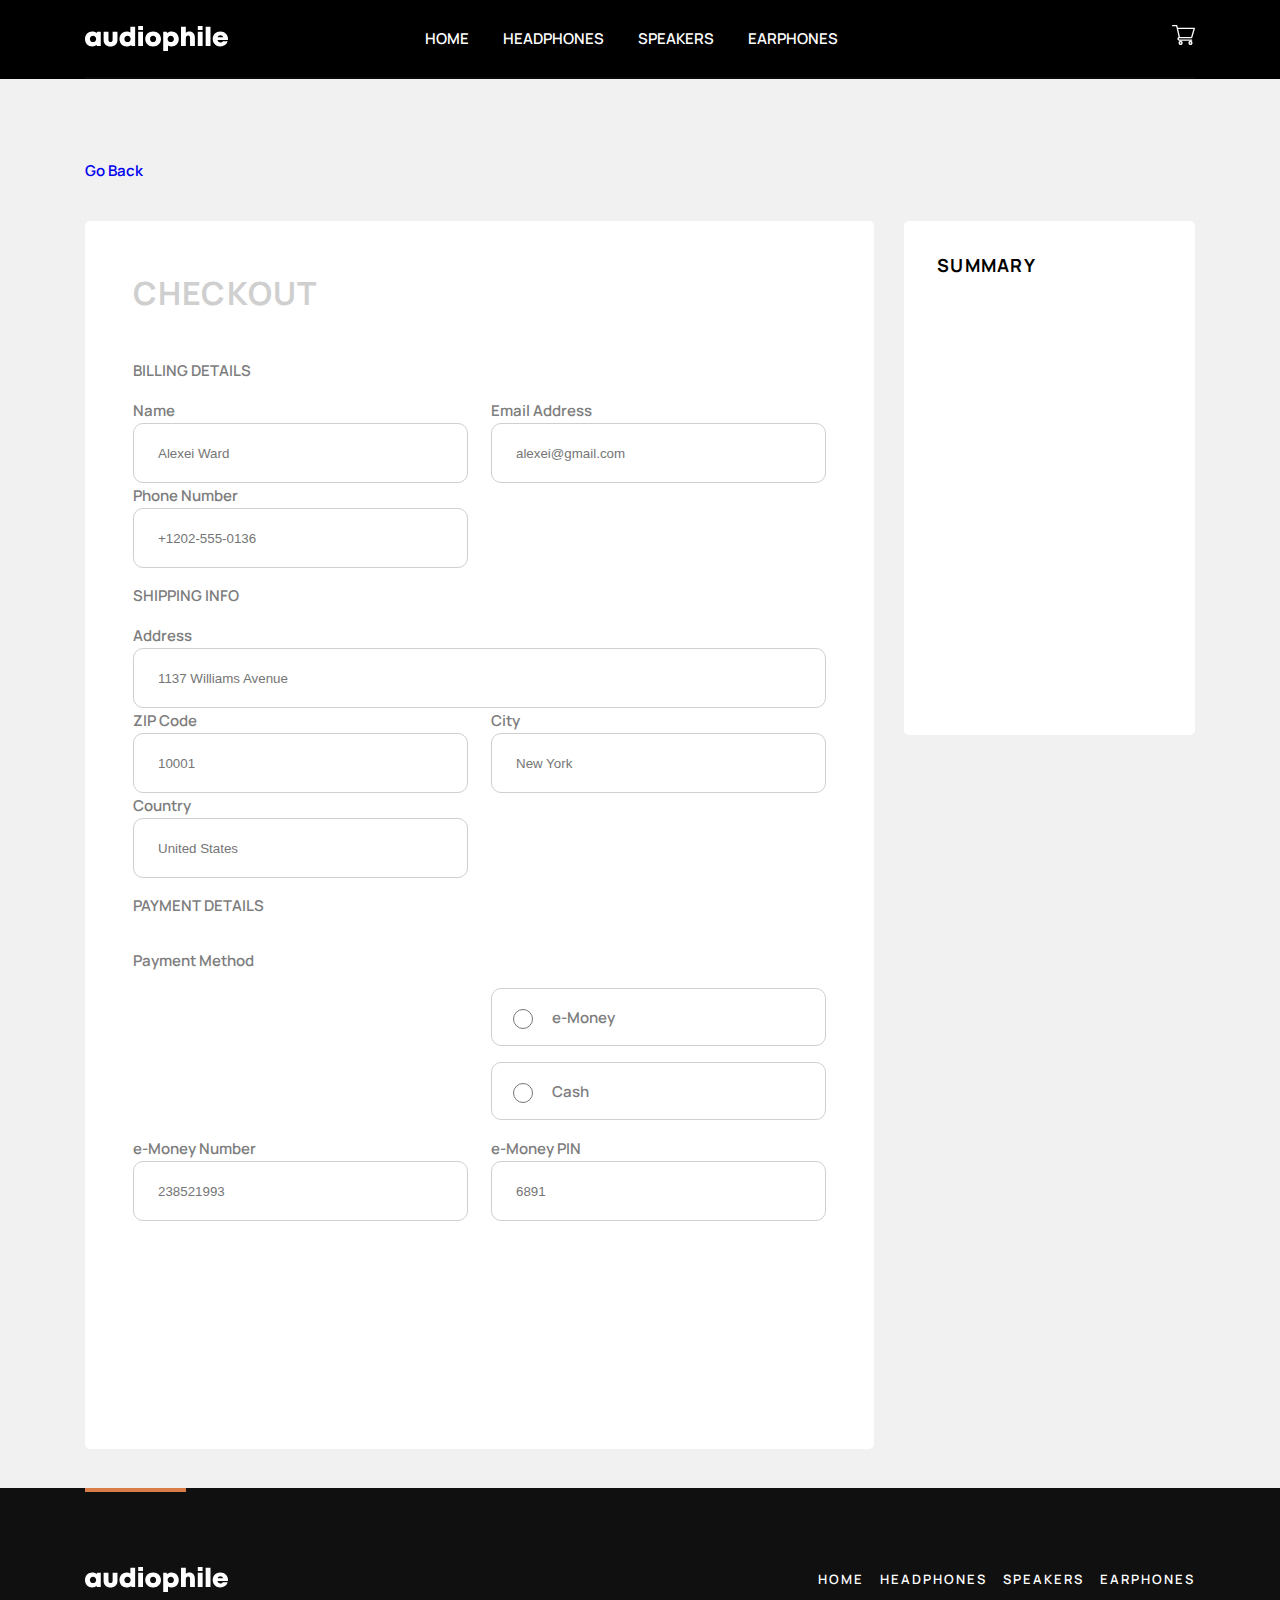
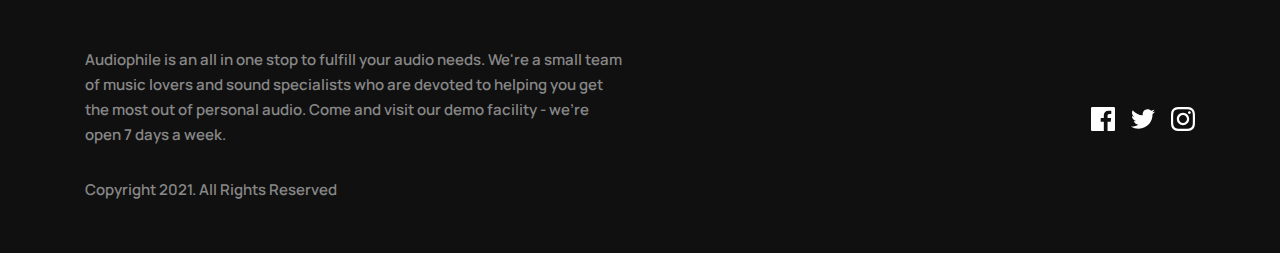
==== checkout.html @ ead55f41 "am facut pagina checkout im prop. de 80%" ====
<!DOCTYPE html>
<html lang="en">
  <head>
    <meta charset="UTF-8" />
    <meta name="viewport" content="width=device-width, initial-scale=1.0" />
    <link rel="stylesheet" href="/styles/checkout.css" />
    <script src="/js/menu.js"></script>
    <title>Document</title>
  </head>
  <body>
    <section class="header">
      <header class="mobile-header">
        <a href="javascript:void(0);" class="icon" onclick="myFunction()">
          <i class="fa-solid fa-bars bars nav"></i>
        </a>
        <svg
          width="143"
          height="25"
          viewBox="0 0 143 25"
          fill="none"
          xmlns="http://www.w3.org/2000/svg"
        >
          <g class="nav" id="audiophile 2">
            <path
              id="audiophile"
              fill-rule="evenodd"
              clip-rule="evenodd"
              d="M57.9755 4.10884V0H53.2131V4.10884H57.9755ZM41.8721 20.3997C43.5076 20.3997 44.9648 19.8429 46.1074 18.8803L46.5635 19.9241H50.1425V0.792094L45.3611 0.792093V6.38308C44.3548 5.75732 43.1686 5.40721 41.8721 5.40721C37.5634 5.40721 34.4943 8.52769 34.4943 12.896C34.4943 17.2644 37.5634 20.3997 41.8721 20.3997ZM7.36265 20.3849C8.99354 20.3849 10.4497 19.8476 11.5995 18.9152L12.0137 19.9093H15.7527V5.85311L12.1479 5.85285L11.6531 6.93986C10.4936 5.98222 9.01642 5.42934 7.36265 5.42934C3.06909 5.42934 0 8.52769 0 12.8809C0 17.2493 3.06909 20.3849 7.36265 20.3849ZM8.00933 16.098C6.19773 16.098 4.86614 14.7278 4.86614 12.8921C4.86614 11.0677 6.18681 9.69748 8.00933 9.69748C9.82094 9.69748 11.1525 11.0677 11.1525 12.8921C11.1525 14.7278 9.82094 16.098 8.00933 16.098ZM32.4542 13.8899C32.4542 17.823 29.6916 20.3849 25.544 20.3849C21.396 20.3849 18.6184 17.823 18.6184 13.8899V5.86794H23.4549V13.6793C23.4549 15.163 24.2516 16.0355 25.544 16.0355C26.836 16.0355 27.6177 15.1482 27.6177 13.6793V5.86794H32.4542V13.8899ZM39.3758 12.8963C39.3758 14.7317 40.7074 16.1128 42.519 16.1128C44.3306 16.1128 45.6622 14.7317 45.6622 12.8963C45.6622 11.0607 44.3306 9.67952 42.519 9.67952C40.7074 9.67952 39.3758 11.0607 39.3758 12.8963ZM58.0127 5.86768V19.9239H53.1762V5.86768H58.0127ZM68.1095 20.3849C72.6727 20.3849 75.9821 17.2384 75.9821 12.896C75.9821 8.53888 72.6727 5.40747 68.1095 5.40747C63.5315 5.40747 60.237 8.53888 60.237 12.896C60.237 17.2384 63.5315 20.3849 68.1095 20.3849ZM65.0812 12.8963C65.0812 14.7546 66.346 16.0355 68.1095 16.0358C69.873 16.0358 71.1378 14.7548 71.1378 12.8966C71.1378 11.0492 69.873 9.75709 68.1095 9.75709C66.346 9.75709 65.0812 11.038 65.0812 12.8963ZM82.9978 25V19.4663C83.9888 20.0655 85.1511 20.3997 86.4208 20.3997C90.7144 20.3997 93.7835 17.2753 93.7835 12.896C93.7835 8.51676 90.7144 5.40721 86.4208 5.40721C84.7523 5.40721 83.2662 5.98508 82.1114 6.98463L81.5056 5.86794H78.2165V25H82.9978ZM82.6307 12.8958C82.6307 14.7424 83.9623 16.1126 85.7739 16.1126C87.5743 16.1126 88.9171 14.7424 88.9171 12.8958C88.9171 11.0492 87.5855 9.679 85.7739 9.679C83.9623 9.679 82.6307 11.0492 82.6307 12.8958ZM100.839 19.9241V12.4181C100.839 10.6143 101.751 9.57462 103.215 9.57462C104.477 9.57462 105.046 10.4011 105.046 12.0222V19.9241H109.882V11.4597C109.882 7.81629 107.811 5.45225 104.587 5.45225C103.188 5.45225 101.873 5.95931 100.839 6.79279V0.792093H96.0023V19.9241H100.839ZM117.574 0V4.10884H112.811V0H117.574ZM117.611 5.86768H112.774V19.9239H117.611V5.86768ZM125.489 0.792093V19.9241H120.653V0.792093H125.489ZM135.34 20.3851C138.863 20.3851 141.704 18.3808 142.692 15.1729H137.879C137.414 15.9957 136.47 16.4911 135.34 16.4911C133.813 16.4911 132.79 15.6573 132.474 14.045H142.9C142.963 13.6103 143 13.1868 143 12.7633C143 8.63988 139.866 5.40747 135.34 5.40747C130.933 5.40747 127.714 8.57611 127.714 12.8854C127.714 17.1795 130.959 20.3851 135.34 20.3851ZM132.559 11.3639H138.236C137.811 9.95908 136.8 9.20109 135.34 9.20109C133.931 9.20109 132.951 9.96767 132.559 11.3639Z"
              fill="white"
            />
          </g>
        </svg>
        <section class="nav-links">
          <a href="index.html">HOME</a>
          <a href="headphones.html">HEADPHONES</a>
          <a href="speakers.html">SPEAKERS</a>
          <a href="earphones.html">EARPHONES</a>
        </section>
        <a href="#" class="nav-cart">
          <svg
            width="23"
            height="20"
            viewBox="0 0 23 20"
            fill="none"
            xmlns="http://www.w3.org/2000/svg"
          >
            <g class="nav" id="Combined Shape 2">
              <path
                id="Combined Shape"
                fill-rule="evenodd"
                clip-rule="evenodd"
                d="M7.41142 13.1946H7.41037C7.03959 13.1955 6.73829 13.491 6.73829 13.8542C6.73829 14.2179 7.04064 14.5139 7.41212 14.5139H19.6309C20.0031 14.5139 20.3047 14.8092 20.3047 15.1736C20.3047 15.538 20.0031 15.8333 19.6309 15.8333H18.4821H8.625H7.41212C6.2975 15.8333 5.39063 14.9455 5.39063 13.8542C5.39063 13.0421 5.89302 12.343 6.60914 12.0382L4.17634 1.31944H0.673829C0.301644 1.31944 0 1.02412 0 0.659722C0 0.295329 0.301644 0 0.673829 0H4.7168C5.03266 0 5.30605 0.214753 5.37467 0.516611L5.85635 2.63889H22.3262C22.5377 2.63889 22.7368 2.73613 22.8642 2.9014C22.9914 3.06668 23.0322 3.28074 22.9741 3.47986L20.2788 12.716C20.1961 12.9991 19.9317 13.1944 19.6309 13.1944H7.41405L7.41142 13.1946ZM8.625 15.8333C9.75732 15.8333 10.6786 16.7679 10.6786 17.9167C10.6786 19.0654 9.75732 20 8.625 20C7.49268 20 6.57143 19.0654 6.57143 17.9167C6.57143 16.7679 7.49268 15.8333 8.625 15.8333ZM18.4821 15.8333C19.6145 15.8333 20.5357 16.7679 20.5357 17.9167C20.5357 19.0654 19.6145 20 18.4821 20C17.3498 20 16.4286 19.0654 16.4286 17.9167C16.4286 16.7679 17.3498 15.8333 18.4821 15.8333ZM19.1225 11.875L21.4329 3.95833H6.15571L7.95259 11.875H19.1225ZM9.30952 17.9167C9.30952 17.5338 9.00238 17.2222 8.625 17.2222C8.24762 17.2222 7.94048 17.5338 7.94048 17.9167C7.94048 18.2995 8.24762 18.6111 8.625 18.6111C9.00238 18.6111 9.30952 18.2995 9.30952 17.9167ZM18.4821 17.2222C18.8595 17.2222 19.1667 17.5338 19.1667 17.9167C19.1667 18.2995 18.8595 18.6111 18.4821 18.6111C18.1048 18.6111 17.7976 18.2995 17.7976 17.9167C17.7976 17.5338 18.1048 17.2222 18.4821 17.2222Z"
                fill="white"
              />
            </g>
          </svg>
        </a>
      </header>
    </section>
    <section class="main-nav-section" id="menu">
      <section class="presentation-images grey-bg">
        <img
          class="headphone"
          src="/images/mobile/headphones.png"
          alt="headphones"
        />
        <p>HEADPHONES</p>
        <section class="go-shop">
          <button type="button" class="shop">
            SHOP <i class="fa-solid fa-greater-than greather-than"></i>
          </button>
        </section>
      </section>
      <section class="presentation-images grey-bg">
        <img
          class="speakers"
          src="/images/mobile/speakers.png"
          alt="headphones"
        />
        <p>SPEAKERS</p>
        <section class="go-shop">
          <button type="button" class="shop">
            SHOP <i class="fa-solid fa-greater-than greather-than"></i>
          </button>
        </section>
      </section>
      <section class="presentation-images grey-bg">
        <img
          class="earphones"
          src="/images/mobile/earphones.png"
          alt="headphones"
        />
        <p>EARPHONES</p>
        <section class="go-shop">
          <button type="button" class="shop">
            SHOP <i class="fa-solid fa-greater-than greather-than"></i>
          </button>
        </section>
      </section>
    </section>
    <section class="go-back">
      <a href="headphones.html"> Go Back</a>
    </section>
    <form action="#" class="main-form-container">
      <section class="checkout-container">
        <section class="checkout">
          <h3 class="h3">CHECKOUT</h3>
          <p>BILLING DETAILS</p>
          <section class="form">
            <section class="input-and-label">
              <label for="name">Name</label>
              <input
                type="text"
                name="name"
                id="name"
                placeholder="Alexei Ward"
              />
            </section>
            <section class="input-and-label">
              <label for="email">Email Address</label>
              <input
                type="email"
                name="email"
                id="email"
                placeholder="alexei@gmail.com"
              />
            </section>
            <section class="input-and-label">
              <label for="phone"> Phone Number</label>
              <input
                type="tel"
                name="phone"
                id="phone"
                placeholder="+1202-555-0136"
              />
            </section>
          </section>
          <p>SHIPPING INFO</p>
          <section class="form">
            <section class="input-and-label adress">
              <label for="address">Address</label>
              <input
                class="address-input"
                type="text"
                name="address"
                id="address"
                placeholder="1137 Williams Avenue"
              />
            </section>
            <section class="input-and-label">
              <label for="zipcode">ZIP Code</label>
              <input
                type="number"
                name="zipcode"
                id="zipcode"
                placeholder="10001"
              />
            </section>
            <section class="input-and-label">
              <label for="city">City</label>
              <input type="text" name="city" id="city" placeholder="New York" />
            </section>
            <section class="input-and-label">
              <label for="country">Country</label>
              <input
                type="text"
                name="country"
                id="country"
                placeholder="United States"
              />
            </section>
          </section>
          <p>PAYMENT DETAILS</p>
          <p>Payment Method</p>
          <section class="form payment-form">
            <section class="payment-form-inputs">
              <section class="radio-payment">
                <input
                  class="payment-input"
                  type="radio"
                  name="payment"
                  id="emoney"
                  placeholder="e-Money"
                />
                <label for="emoney">e-Money</label>
              </section>
              <section class="radio-payment">
                <input
                  class="payment-input"
                  type="radio"
                  name="payment"
                  id="cash"
                />
                <label for="cash"> Cash</label>
              </section>
            </section>
          </section>
          <section class="emoney-card-details form">
            <section class="input-and-label">
              <label for="emoney-number">e-Money Number</label>
              <input
                type="number"
                name="emoney-number"
                id="emoney-number"
                placeholder="238521993"
              />
            </section>
            <section class="input-and-label">
              <label for="emoney-pin">e-Money PIN</label>
              <input
                type="number"
                name="emoney-pin"
                id="emoney-pin"
                placeholder="6891"
              />
            </section>
          </section>
        </section>
        <section class="summary">
          <h5 class="h6">SUMMARY</h5>
        </section>
      </section>
    </form>
    <section class="footer">
      <section class="orange-footer-line"></section>
      <section class="links-with-text">
        <svg
          width="143"
          height="25"
          viewBox="0 0 143 25"
          fill="none"
          xmlns="http://www.w3.org/2000/svg"
        >
          <g id="audiophile 2">
            <path
              id="audiophile"
              fill-rule="evenodd"
              clip-rule="evenodd"
              d="M57.9755 4.10884V0H53.2131V4.10884H57.9755ZM41.8721 20.3997C43.5076 20.3997 44.9648 19.8429 46.1074 18.8803L46.5635 19.9241H50.1425V0.792094L45.3611 0.792093V6.38308C44.3548 5.75732 43.1686 5.40721 41.8721 5.40721C37.5634 5.40721 34.4943 8.52769 34.4943 12.896C34.4943 17.2644 37.5634 20.3997 41.8721 20.3997ZM7.36265 20.3849C8.99354 20.3849 10.4497 19.8476 11.5995 18.9152L12.0137 19.9093H15.7527V5.85311L12.1479 5.85285L11.6531 6.93986C10.4936 5.98222 9.01642 5.42934 7.36265 5.42934C3.06909 5.42934 0 8.52769 0 12.8809C0 17.2493 3.06909 20.3849 7.36265 20.3849ZM8.00933 16.098C6.19773 16.098 4.86614 14.7278 4.86614 12.8921C4.86614 11.0677 6.18681 9.69748 8.00933 9.69748C9.82094 9.69748 11.1525 11.0677 11.1525 12.8921C11.1525 14.7278 9.82094 16.098 8.00933 16.098ZM32.4542 13.8899C32.4542 17.823 29.6916 20.3849 25.544 20.3849C21.396 20.3849 18.6184 17.823 18.6184 13.8899V5.86794H23.4549V13.6793C23.4549 15.163 24.2516 16.0355 25.544 16.0355C26.836 16.0355 27.6177 15.1482 27.6177 13.6793V5.86794H32.4542V13.8899ZM39.3758 12.8963C39.3758 14.7317 40.7074 16.1128 42.519 16.1128C44.3306 16.1128 45.6622 14.7317 45.6622 12.8963C45.6622 11.0607 44.3306 9.67952 42.519 9.67952C40.7074 9.67952 39.3758 11.0607 39.3758 12.8963ZM58.0127 5.86768V19.9239H53.1762V5.86768H58.0127ZM68.1095 20.3849C72.6727 20.3849 75.9821 17.2384 75.9821 12.896C75.9821 8.53888 72.6727 5.40747 68.1095 5.40747C63.5315 5.40747 60.237 8.53888 60.237 12.896C60.237 17.2384 63.5315 20.3849 68.1095 20.3849ZM65.0812 12.8963C65.0812 14.7546 66.346 16.0355 68.1095 16.0358C69.873 16.0358 71.1378 14.7548 71.1378 12.8966C71.1378 11.0492 69.873 9.75709 68.1095 9.75709C66.346 9.75709 65.0812 11.038 65.0812 12.8963ZM82.9978 25V19.4663C83.9888 20.0655 85.1511 20.3997 86.4208 20.3997C90.7144 20.3997 93.7835 17.2753 93.7835 12.896C93.7835 8.51676 90.7144 5.40721 86.4208 5.40721C84.7523 5.40721 83.2662 5.98508 82.1114 6.98463L81.5056 5.86794H78.2165V25H82.9978ZM82.6307 12.8958C82.6307 14.7424 83.9623 16.1126 85.7739 16.1126C87.5743 16.1126 88.9171 14.7424 88.9171 12.8958C88.9171 11.0492 87.5855 9.679 85.7739 9.679C83.9623 9.679 82.6307 11.0492 82.6307 12.8958ZM100.839 19.9241V12.4181C100.839 10.6143 101.751 9.57462 103.215 9.57462C104.477 9.57462 105.046 10.4011 105.046 12.0222V19.9241H109.882V11.4597C109.882 7.81629 107.811 5.45225 104.587 5.45225C103.188 5.45225 101.873 5.95931 100.839 6.79279V0.792093H96.0023V19.9241H100.839ZM117.574 0V4.10884H112.811V0H117.574ZM117.611 5.86768H112.774V19.9239H117.611V5.86768ZM125.489 0.792093V19.9241H120.653V0.792093H125.489ZM135.34 20.3851C138.863 20.3851 141.704 18.3808 142.692 15.1729H137.879C137.414 15.9957 136.47 16.4911 135.34 16.4911C133.813 16.4911 132.79 15.6573 132.474 14.045H142.9C142.963 13.6103 143 13.1868 143 12.7633C143 8.63988 139.866 5.40747 135.34 5.40747C130.933 5.40747 127.714 8.57611 127.714 12.8854C127.714 17.1795 130.959 20.3851 135.34 20.3851ZM132.559 11.3639H138.236C137.811 9.95908 136.8 9.20109 135.34 9.20109C133.931 9.20109 132.951 9.96767 132.559 11.3639Z"
              fill="white"
            />
          </g>
        </svg>
        <section class="footer-links">
          <a href="index.html">HOME</a>
          <a href="headphones.html">HEADPHONES</a>
          <a href="speakers.html">SPEAKERS</a>
          <a href="earphones.html">EARPHONES</a>
        </section>
      </section>
      <section class="footer-description-and-social">
        <section class="footer-text">
          <p>
            Audiophile is an all in one stop to fulfill your audio needs. We're
            a small team of music lovers and sound specialists who are devoted
            to helping you get the most out of personal audio. Come and visit
            our demo facility - we’re open 7 days a week.
          </p>
          <p>Copyright 2021. All Rights Reserved</p>
        </section>
        <section class="social-media-links">
          <a href="#">
            <svg
              width="24"
              height="24"
              viewBox="0 0 24 24"
              fill="none"
              xmlns="http://www.w3.org/2000/svg"
            >
              <path
                class="hover-color"
                id="Path"
                d="M22.675 0H1.325C0.593 0 0 0.593 0 1.325V22.676C0 23.407 0.593 24 1.325 24H12.82V14.706H9.692V11.084H12.82V8.413C12.82 5.313 14.713 3.625 17.479 3.625C18.804 3.625 19.942 3.724 20.274 3.768V7.008L18.356 7.009C16.852 7.009 16.561 7.724 16.561 8.772V11.085H20.148L19.681 14.707H16.561V24H22.677C23.407 24 24 23.407 24 22.675V1.325C24 0.593 23.407 0 22.675 0Z"
                fill="white"
              />
            </svg>
          </a>
          <a href="#"
            ><svg
              width="24"
              height="20"
              viewBox="0 0 24 20"
              fill="none"
              xmlns="http://www.w3.org/2000/svg"
            >
              <path
                class="hover-color"
                id="Path"
                d="M24 2.55705C23.117 2.94905 22.168 3.21305 21.172 3.33205C22.189 2.72305 22.97 1.75805 23.337 0.608047C22.386 1.17205 21.332 1.58205 20.21 1.80305C19.313 0.846047 18.032 0.248047 16.616 0.248047C13.437 0.248047 11.101 3.21405 11.819 6.29305C7.728 6.08805 4.1 4.12805 1.671 1.14905C0.381 3.36205 1.002 6.25705 3.194 7.72305C2.388 7.69705 1.628 7.47605 0.965 7.10705C0.911 9.38805 2.546 11.522 4.914 11.997C4.221 12.185 3.462 12.229 2.69 12.081C3.316 14.037 5.134 15.46 7.29 15.5C5.22 17.123 2.612 17.848 0 17.54C2.179 18.937 4.768 19.752 7.548 19.752C16.69 19.752 21.855 12.031 21.543 5.10605C22.505 4.41105 23.34 3.54405 24 2.55705Z"
                fill="white"
              />
            </svg>
          </a>
          <a href="#"
            ><svg
              width="24"
              height="24"
              viewBox="0 0 24 24"
              fill="none"
              xmlns="http://www.w3.org/2000/svg"
            >
              <path
                class="hover-color"
                id="Shape"
                fill-rule="evenodd"
                clip-rule="evenodd"
                d="M12 0C8.741 0 8.333 0.014 7.053 0.072C2.695 0.272 0.273 2.69 0.073 7.052C0.014 8.333 0 8.741 0 12C0 15.259 0.014 15.668 0.072 16.948C0.272 21.306 2.69 23.728 7.052 23.928C8.333 23.986 8.741 24 12 24C15.259 24 15.668 23.986 16.948 23.928C21.302 23.728 23.73 21.31 23.927 16.948C23.986 15.668 24 15.259 24 12C24 8.741 23.986 8.333 23.928 7.053C23.732 2.699 21.311 0.273 16.949 0.073C15.668 0.014 15.259 0 12 0ZM12 2.163C15.204 2.163 15.584 2.175 16.85 2.233C20.102 2.381 21.621 3.924 21.769 7.152C21.827 8.417 21.838 8.797 21.838 12.001C21.838 15.206 21.826 15.585 21.769 16.85C21.62 20.075 20.105 21.621 16.85 21.769C15.584 21.827 15.206 21.839 12 21.839C8.796 21.839 8.416 21.827 7.151 21.769C3.891 21.62 2.38 20.07 2.232 16.849C2.174 15.584 2.162 15.205 2.162 12C2.162 8.796 2.175 8.417 2.232 7.151C2.381 3.924 3.896 2.38 7.151 2.232C8.417 2.175 8.796 2.163 12 2.163ZM5.838 12C5.838 8.597 8.597 5.838 12 5.838C15.403 5.838 18.162 8.597 18.162 12C18.162 15.404 15.403 18.163 12 18.163C8.597 18.163 5.838 15.403 5.838 12ZM12 16C9.791 16 8 14.21 8 12C8 9.791 9.791 8 12 8C14.209 8 16 9.791 16 12C16 14.21 14.209 16 12 16ZM16.965 5.595C16.965 4.8 17.61 4.155 18.406 4.155C19.201 4.155 19.845 4.8 19.845 5.595C19.845 6.39 19.201 7.035 18.406 7.035C17.61 7.035 16.965 6.39 16.965 5.595Z"
                fill="white"
              />
            </svg>
          </a>
        </section>
      </section>
    </section>
  </body>
</html>
---- styles/checkout.css ----
@import url("https://fonts.googleapis.com/css2?family=Manrope:wght@300;400;500;600;700&family=Philosopher&family=Source+Code+Pro&display=swap");
@import url("https://fonts.googleapis.com/css2?family=Manrope:wght@300;400;500;600;700&family=Philosopher&family=Source+Code+Pro&display=swap");
body {
  margin: 0;
}

@media (width < 480px) {
  .footer {
    background-color: #101010;
    text-align: center;
    display: flex;
    flex-direction: column;
    height: 654px;
    gap: 48px;
    justify-content: space-evenly;
    align-items: center;
  }
  .footer .links-with-text {
    display: flex;
    flex-direction: column;
    align-items: center;
    justify-content: space-between;
    height: 592px;
  }
  .footer .social-media-links {
    display: flex;
    justify-content: center;
    gap: 16px;
  }
  .footer p {
    margin: 24px;
  }
  .footer-links {
    display: flex;
    flex-direction: column;
    gap: 16px;
  }
  .footer-links a {
    text-decoration: none;
    color: white;
  }
  .orange-footer-line {
    width: 101px;
    height: 4px;
    background-color: #d87d4a;
  }
}
@media (width > 1080px) {
  .footer {
    font-family: "Manrope", sans-serif;
    line-height: 25px;
    background-color: #101010;
    text-align: center;
    display: flex;
    flex-direction: column;
    height: 365px;
  }
  .footer .orange-footer-line {
    margin: 0px auto;
    width: 1110px;
    height: 4px;
    background: linear-gradient(to right, #d87d4a 0px, #d87d4a 101px, #101010 101px, #101010 1110px);
  }
  .footer .links-with-text {
    display: flex;
    align-items: flex-start;
    justify-content: space-between;
    width: 1110px;
    height: 25px;
    margin: 75px auto 0px;
    letter-spacing: 2px;
  }
  .footer-links {
    display: flex;
    gap: 16px;
  }
  .footer-links a {
    text-decoration: none;
    color: white;
  }
  .footer-links a:hover {
    color: #d87d4a;
  }
  .footer-description-and-social {
    display: flex;
    justify-content: space-between;
    width: 1110px;
    margin: auto;
  }
  .footer-description-and-social .footer-text {
    display: flex;
    flex-direction: column;
    justify-content: space-between;
    width: 540px;
    height: 181px;
    text-align: left;
    color: #878787;
  }
  .footer-description-and-social .social-media-links {
    display: flex;
    align-items: center;
    gap: 16px;
  }
  .footer-description-and-social .social-media-links a .hover-color:hover {
    fill: #d87d4a;
  }
}
@media (width < 480px) {
  .best-audio-gear {
    display: flex;
    flex-direction: column;
    margin: 120px 24px;
    text-align: center;
  }
  .best-audio-gear .best-audio-bg {
    background-image: url(/images/mobile/guy-with-headphones.png);
    height: 300px;
    background-size: cover;
    border-radius: 10px;
  }
  .orange-h1-text {
    color: #d87d4a;
  }
}
@media (width > 1080px) {
  .best-audio-gear {
    display: flex;
    flex-direction: row-reverse;
    align-items: center;
    margin: 120px auto;
    text-align: left;
    width: 1110px;
    gap: 30px;
  }
  .best-audio-gear .best-audio-bg {
    background-image: url(/images/desktop/huy-with-headphones-desktop.png);
    width: 50%;
    height: 588px;
    background-size: cover;
    border-radius: 10px;
  }
  .best-audio-gear .best-audio-description {
    width: 50%;
    margin-left: 0px;
  }
  .best-audio-gear .best-audio-description h1 {
    width: 445px;
    font-size: 40px;
    font-family: "Manrope", sans-serif;
  }
  .best-audio-gear .best-audio-description .orange-h1-text {
    color: #d87d4a;
  }
  .best-audio-gear .best-audio-description p {
    color: #7d7d7d;
    width: 445px;
    font-family: "Manrope", sans-serif;
  }
}
@media (width < 480px) {
  .product-nav-title {
    font-family: "Manrope", sans-serif;
    font-weight: 600;
    font-size: 15px;
    letter-spacing: 1.07px;
    color: #000000;
  }
  .main-nav-section {
    display: flex;
    flex-direction: column;
  }
  .main-nav-section .grey-bg {
    margin: 0px 24px 16px 24px;
    border-radius: 10px;
    background: linear-gradient(to bottom, white 0%, white 25%, #f1f1f1 25%, #f1f1f1 100%);
    height: 217px;
  }
  .main-nav-section .presentation-images {
    display: flex;
    flex-direction: column;
    align-items: center;
  }
  .main-nav-section .presentation-images .go-shop .shop {
    border: none;
    background-color: rgba(255, 255, 255, 0);
    color: #7d7d7d;
    font-family: "Manrope", sans-serif;
    font-weight: 600;
    font-size: 15px;
  }
  .main-nav-section .presentation-images .go-shop .shop:hover {
    color: #d87d4a;
  }
  .main-nav-section .presentation-images .go-shop .greather-than {
    color: #d87d4a;
  }
}
@media (width > 1080px) {
  .main-nav-section {
    display: flex;
    gap: 30px;
    margin: auto;
    justify-content: center;
    align-items: center;
    width: 1110px;
  }
  .main-nav-section .grey-bg {
    border-radius: 10px;
    background: linear-gradient(to bottom, white 0%, white 25%, #f1f1f1 25%, #f1f1f1 100%);
    width: 350px;
    height: 204px;
  }
  .main-nav-section .presentation-images {
    display: flex;
    flex-direction: column;
    align-items: center;
  }
  .product-nav-title {
    font-family: "Manrope", sans-serif;
    font-size: 18px;
    font-weight: 600;
  }
  .shop {
    cursor: pointer;
    vertical-align: middle;
    font-family: "Manrope", sans-serif;
    font-size: 13px;
    border: none;
    background-color: rgba(255, 255, 255, 0);
  }
  .shop:hover {
    color: #d87d4a;
  }
  .greather-than {
    vertical-align: middle;
    width: 30px;
    height: 30px;
    font-size: 25px;
    color: #d87d4a;
    font-family: "Manrope", sans-serif;
  }
}
.header {
  position: relative;
  width: 100%;
  background-color: #000000;
  display: flex;
  flex-direction: column;
}

.mobile-header {
  display: flex;
  justify-content: space-around;
  align-items: center;
  width: 100%;
  border-bottom: 2px solid rgba(255, 255, 255, 0.03);
  padding: 25px 0px;
}
.mobile-header .nav-links {
  display: none;
}
.mobile-header .fa-bars {
  color: white;
}
.mobile-header #menu {
  margin-top: 32px;
}

@media (width > 480px) {
  .go-back {
    width: 1110px;
    margin: 79px auto -104px;
  }
  .go-back a {
    width: 57px;
    height: 25px;
    text-decoration: none;
  }
  .mobile-header {
    width: 1110px;
    margin: auto;
    display: flex;
    justify-content: space-between;
  }
  .mobile-header .nav-links {
    display: flex;
    gap: 34px;
    width: 550px;
  }
  .mobile-header .nav-links a {
    text-decoration: none;
    color: white;
  }
  .mobile-header .nav-links a:hover {
    color: #d87d4a;
  }
}
#menu {
  display: none;
}

@media (width < 480px) {
  #menu {
    display: none;
    top: 115px;
    position: absolute;
    width: 100%;
    background: rgb(255, 255, 255);
    border-radius: 10px;
    z-index: 1;
  }
}
* body {
  font-family: "Manrope", sans-serif;
  font-weight: 600;
  font-size: 15px;
  line-height: 25px;
  color: #7d7d7d;
}

.h1 {
  font-size: 56px;
  line-height: 58px;
  letter-spacing: 2px;
  color: #ffffff;
  text-transform: uppercase;
}

.h2 {
  font-size: 40px;
  line-height: 44px;
  letter-spacing: 1.5px;
  color: #000000;
  text-transform: uppercase;
}

.h3 {
  font-size: 32px;
  line-height: 36px;
  letter-spacing: 1.15px;
  color: #000000;
  text-transform: uppercase;
}

.h4 {
  font-size: 28px;
  line-height: 38px;
  letter-spacing: 2px;
  color: #000000;
  text-transform: uppercase;
}

.h5 {
  font-size: 24px;
  line-height: 33px;
  letter-spacing: 1.7px;
  color: #000000;
  text-transform: uppercase;
}

.h6 {
  font-size: 18px;
  line-height: 24px;
  letter-spacing: 1.3px;
  color: #000000;
  text-transform: uppercase;
}

.footer-links {
  font-size: 13px;
  line-height: 25px;
  letter-spacing: 2px;
}

.h4-white {
  font-size: 28px;
  line-height: 38px;
  letter-spacing: 2px;
  color: #ffffff;
  text-transform: uppercase;
}

body {
  background-color: #f1f1f1;
  width: 100%;
}

@media (width > 1080px) {
  .icon {
    display: none;
  }
  .main-form-container {
    width: 1110px;
    height: 1126px;
    margin: 142px auto 141px;
  }
  .checkout-container {
    width: 1110px;
    height: 1126px;
    display: flex;
    gap: 30px;
  }
  .checkout-container .checkout {
    background-color: white;
    width: 730px;
    height: 1126px;
    display: flex;
    flex-direction: column;
    border-radius: 5px;
    padding: 54px 48px 48px;
  }
  .checkout-container .checkout .h3 {
    margin-top: 0px;
    color: #cfcfcf;
  }
  .checkout-container .summary {
    width: 350px;
    height: 450px;
    background-color: white;
    border-radius: 5px;
    padding: 32px 33px;
  }
  .checkout-container .summary .h6 {
    margin: 0;
  }
  .form {
    display: flex;
    flex-wrap: wrap;
    justify-content: space-between;
  }
  .input-and-label {
    display: flex;
    flex-direction: column;
  }
  .input-and-label input {
    width: 307px;
    height: 56px;
    border: 1px solid #cfcfcf;
    border-radius: 10px;
    padding-left: 24px;
  }
  .input-and-label .address-input {
    width: 665px;
  }
  .payment-form {
    display: flex;
    flex-direction: column;
    align-items: flex-end;
  }
  .payment-form .payment-form-inputs .radio-payment {
    display: flex;
    flex-direction: row;
    align-items: center;
    height: 56px;
    border: 1px solid #cfcfcf;
    margin-bottom: 16px;
    border-radius: 10px;
    padding-left: 16px;
  }
  .payment-form .payment-form-inputs .radio-payment .payment-input {
    width: 20px;
    height: 20px;
  }
  .payment-form .payment-form-inputs .radio-payment label {
    width: 273px;
    height: 100%;
    display: flex;
    align-items: center;
    padding-left: 16px;
  }
}/*# sourceMappingURL=checkout.css.map */
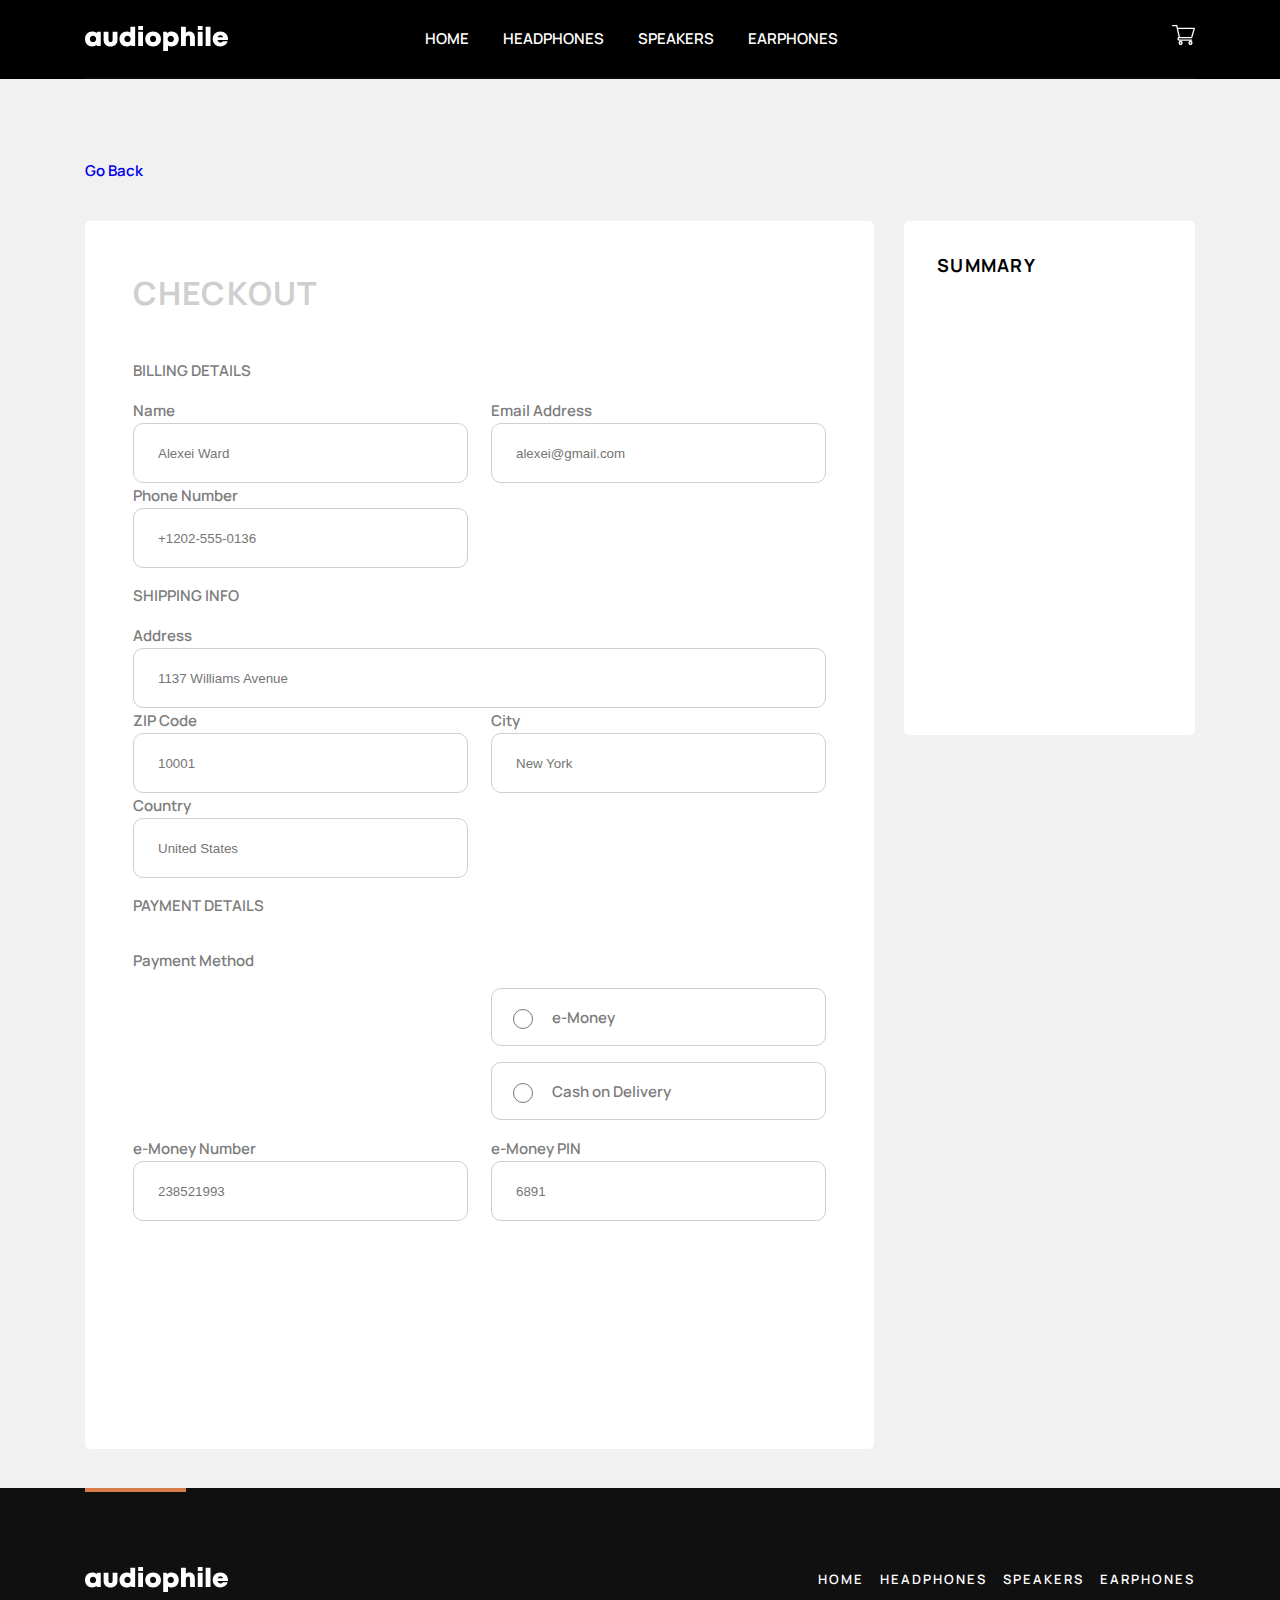
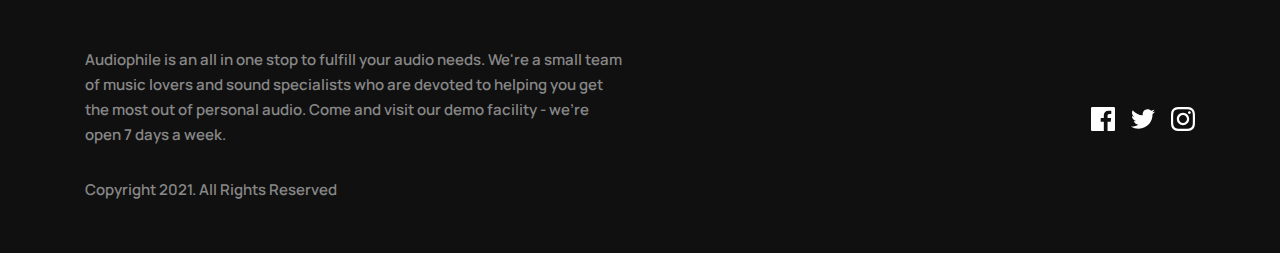
==== commit afdb174b: "am adaugat butonul de cart" ====
--- a/checkout.html
+++ b/checkout.html
@@ -4,10 +4,31 @@
     <meta charset="UTF-8" />
     <meta name="viewport" content="width=device-width, initial-scale=1.0" />
     <link rel="stylesheet" href="/styles/checkout.css" />
-    <script src="/js/menu.js"></script>
+
     <title>Document</title>
   </head>
   <body>
+    <section id="modal-background">
+      <section id="modal">
+        <section class="modal-containers">
+          <section class="cart-title">
+            <h6 class="h6 cart-items-number">
+              CART (<span id="cart-total-items">0</span>)
+            </h6>
+            <a href="#">Remove all</a>
+          </section>
+          <section class="cart-total">
+            <p class="total-text">TOTAL</p>
+            <p class="h6 cart-total-price">$ <span id="totalPrice">0</span></p>
+          </section>
+          <a href="checkout.html" class="link-see-product">
+            <button type="button" class="button-see-product checkout-button">
+              CHECKOUT
+            </button></a
+          >
+        </section>
+      </section>
+    </section>
     <section class="header">
       <header class="mobile-header">
         <a href="javascript:void(0);" class="icon" onclick="myFunction()">
@@ -36,7 +57,7 @@
           <a href="speakers.html">SPEAKERS</a>
           <a href="earphones.html">EARPHONES</a>
         </section>
-        <a href="#" class="nav-cart">
+        <a href="#" class="nav-cart" onclick="modal()">
           <svg
             width="23"
             height="20"
@@ -191,7 +212,7 @@
                   name="payment"
                   id="cash"
                 />
-                <label for="cash"> Cash</label>
+                <label for="cash"> Cash on Delivery</label>
               </section>
             </section>
           </section>
@@ -312,5 +333,7 @@
         </section>
       </section>
     </section>
+    <script src="/js/menu.js"></script>
+    <script src="/js/modal.js"></script>
   </body>
 </html>
--- a/styles/checkout.css
+++ b/styles/checkout.css
@@ -303,7 +303,7 @@
   #menu {
     display: none;
     top: 115px;
-    position: absolute;
+    position: fixed;
     width: 100%;
     background: rgb(255, 255, 255);
     border-radius: 10px;
@@ -380,6 +380,65 @@
   text-transform: uppercase;
 }
 
+#modal-background {
+  display: none;
+  background-color: rgba(0, 0, 0, 0.5);
+  position: fixed;
+  height: 100vh;
+  width: 100vw;
+  z-index: 3;
+  top: 0;
+}
+
+#modal {
+  position: absolute;
+  display: block;
+  width: 313px;
+  height: 191px;
+  background-color: white;
+  top: 111px;
+  right: 165px;
+  z-index: 5;
+  border-radius: 10px;
+  padding: 32px 32px;
+}
+#modal .modal-containers {
+  width: 100%;
+  height: 100%;
+  display: flex;
+  flex-direction: column;
+  justify-content: space-between;
+}
+
+.cart-title {
+  display: flex;
+  justify-content: space-between;
+  align-items: center;
+}
+.cart-title .cart-items-number {
+  margin: 0;
+}
+
+.cart-total {
+  display: flex;
+  justify-content: space-between;
+}
+.cart-total .total-text,
+.cart-total .cart-total-price {
+  margin: 0;
+}
+
+.checkout-button {
+  width: 313px;
+  height: 48px;
+  background-color: #d87d4a;
+  border: none;
+  color: white;
+}
+.checkout-button:hover {
+  background-color: #fbaf85;
+}
+
 body {
   background-color: #f1f1f1;
   width: 100%;
@@ -457,9 +516,14 @@
     border-radius: 10px;
     padding-left: 16px;
   }
+  .payment-form .payment-form-inputs .radio-payment:hover {
+    cursor: pointer;
+    outline: 1px solid #d87d4a;
+  }
   .payment-form .payment-form-inputs .radio-payment .payment-input {
     width: 20px;
     height: 20px;
+    accent-color: #d87d4a;
   }
   .payment-form .payment-form-inputs .radio-payment label {
     width: 273px;
@@ -468,4 +532,20 @@
     align-items: center;
     padding-left: 16px;
   }
+  input:focus {
+    outline: 1px solid #d87d4a;
+    cursor: pointer;
+  }
+  input:hover {
+    cursor: pointer;
+  }
+  .payment-input:hover {
+    cursor: pointer;
+  }
+  input[type=radio]:focus {
+    outline: none;
+  }
+  input[type=radio]:checked {
+    background-color: #d87d4a;
+  }
 }/*# sourceMappingURL=checkout.css.map */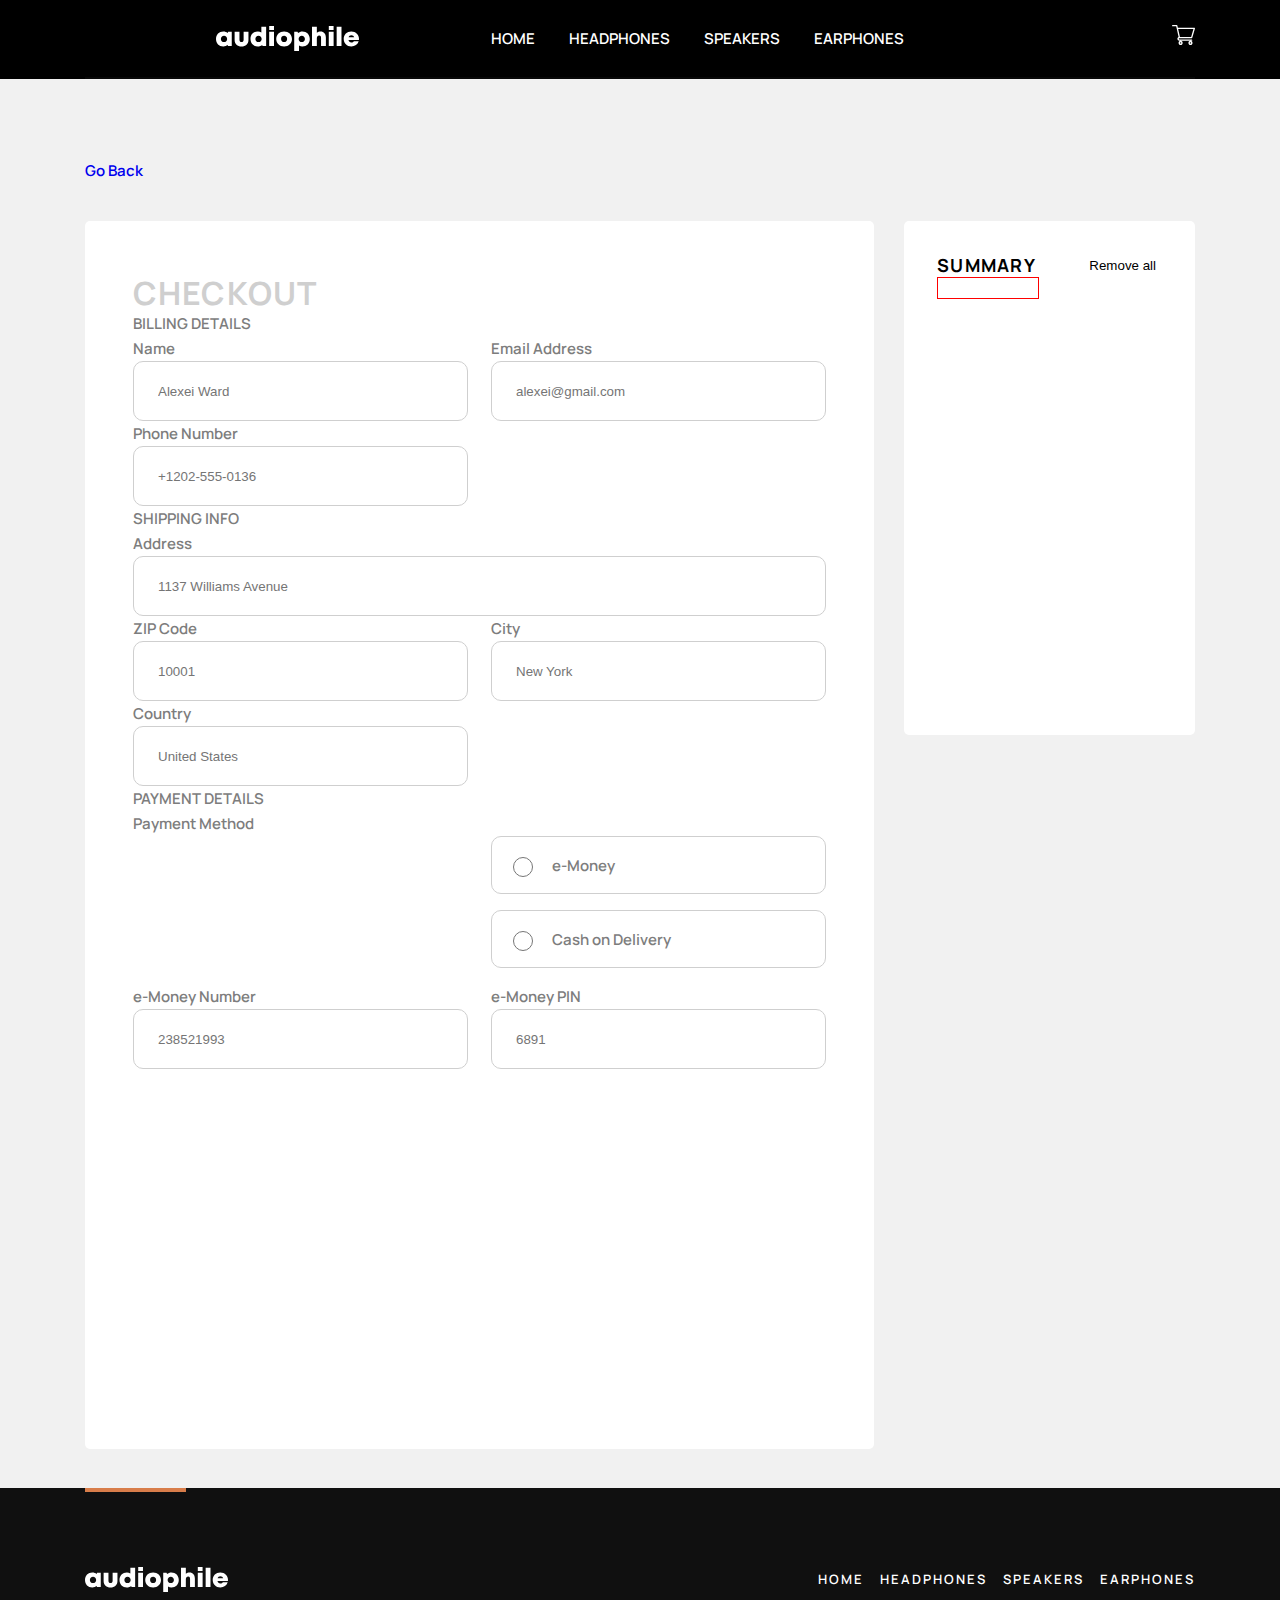
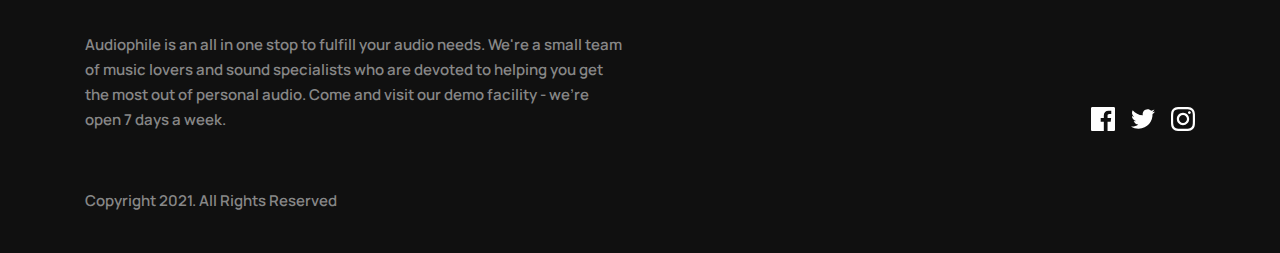
==== commit 05c4cc31: "lucrez la checkout si js" ====
--- a/checkout.html
+++ b/checkout.html
@@ -4,10 +4,16 @@
     <meta charset="UTF-8" />
     <meta name="viewport" content="width=device-width, initial-scale=1.0" />
     <link rel="stylesheet" href="/styles/checkout.css" />
-
+    <link
+      rel="stylesheet"
+      href="https://cdnjs.cloudflare.com/ajax/libs/font-awesome/6.4.0/css/all.min.css"
+      integrity="sha512-iecdLmaskl7CVkqkXNQ/ZH/XLlvWZOJyj7Yy7tcenmpD1ypASozpmT/E0iPtmFIB46ZmdtAc9eNBvH0H/ZpiBw=="
+      crossorigin="anonymous"
+      referrerpolicy="no-referrer"
+    />
     <title>Document</title>
   </head>
-  <body>
+  <body id="body" onload="getCheckoutItemsAndTotal()">
     <section id="modal-background">
       <section id="modal">
         <section class="modal-containers">
@@ -19,7 +25,7 @@
           </section>
           <section class="cart-total">
             <p class="total-text">TOTAL</p>
-            <p class="h6 cart-total-price">$ <span id="totalPrice">0</span></p>
+            <p class="h6 cart-total-price">$ <span id="total">0</span></p>
           </section>
           <a href="checkout.html" class="link-see-product">
             <button type="button" class="button-see-product checkout-button">
@@ -238,7 +244,13 @@
           </section>
         </section>
         <section class="summary">
-          <h5 class="h6">SUMMARY</h5>
+          <section class="summary-removeall">
+            <h5 class="h6">SUMMARY</h5>
+            <button>Remove all</button>
+          </section>
+
+          <div id="products"></div>
+          <div id="total"></div>
         </section>
       </section>
     </form>
@@ -335,5 +347,6 @@
     </section>
     <script src="/js/menu.js"></script>
     <script src="/js/modal.js"></script>
+    <script src="/js/checkout.js"></script>
   </body>
 </html>
--- a/styles/checkout.css
+++ b/styles/checkout.css
@@ -168,6 +168,8 @@
   .main-nav-section {
     display: flex;
     flex-direction: column;
+    justify-content: space-between;
+    padding-top: 32px;
   }
   .main-nav-section .grey-bg {
     margin: 0px 24px 16px 24px;
@@ -301,15 +303,53 @@
 
 @media (width < 480px) {
   #menu {
-    display: none;
+    margin: 0;
     top: 115px;
     position: fixed;
     width: 100%;
+    height: 718px;
     background: rgb(255, 255, 255);
     border-radius: 10px;
     z-index: 1;
   }
 }
+.button-see-product {
+  font-family: "Manrope", sans-serif;
+  font-weight: 700;
+  font-size: 13px;
+  padding: 15px 30px;
+  color: white;
+  background-color: #d87d4a;
+  border: none;
+  margin-top: 12px;
+  cursor: pointer;
+}
+.button-see-product:hover {
+  background-color: #fbaf85;
+}
+
+.button-see-product.black-button {
+  background-color: black;
+  color: white;
+  border: 1px solid black;
+}
+.button-see-product.black-button:hover {
+  border: 1px solid #4c4c4c;
+  color: #ffffff;
+  background-color: #4c4c4c;
+}
+
+.opacity-button {
+  border: 1px solid black;
+  background-color: rgba(0, 0, 0, 0);
+  color: #000000;
+  margin-left: 24px;
+}
+.opacity-button:hover {
+  background-color: #000000;
+  color: white;
+}
+
 * body {
   font-family: "Manrope", sans-serif;
   font-weight: 600;
@@ -394,7 +434,6 @@
   position: absolute;
   display: block;
   width: 313px;
-  height: 191px;
   background-color: white;
   top: 111px;
   right: 165px;
@@ -439,15 +478,168 @@
   background-color: #fbaf85;
 }
 
+@media (width < 480px) {
+  #modal {
+    position: absolute;
+    width: 271px;
+    left: 50%;
+    top: 114px;
+    padding: 31px 28px;
+    transform: translate(-50%);
+  }
+  .checkout-button {
+    width: 271px;
+  }
+  .modal-containers {
+    width: 271px;
+  }
+}
 body {
   background-color: #f1f1f1;
   width: 100%;
 }
-
+body p,
+body h3 {
+  margin: 0;
+}
+
+@media (width < 480px) {
+  .icon {
+    display: block;
+  }
+  .main-form-container {
+    display: flex;
+    flex-direction: column;
+    width: 327px;
+    margin: auto;
+  }
+  .checkout-container {
+    background-color: white;
+    width: 327px;
+    height: 1990px;
+    display: flex;
+    flex-direction: column;
+    align-items: center;
+    gap: 30px;
+  }
+  .checkout-container .checkout {
+    background-color: white;
+    width: 280px;
+    height: 1378px;
+    display: flex;
+    flex-direction: column;
+    align-items: start;
+    border-radius: 5px;
+    gap: 24px;
+  }
+  .checkout-container .checkout .h3 {
+    margin-top: 0px;
+    color: #cfcfcf;
+  }
+  .form {
+    display: flex;
+    flex-direction: column;
+    flex-wrap: wrap;
+    justify-content: space-between;
+  }
+  .input-and-label {
+    display: flex;
+    flex-direction: column;
+  }
+  .input-and-label input {
+    display: flex;
+    flex-direction: column;
+    width: 252px;
+    height: 56px;
+    border: 1px solid #cfcfcf;
+    border-radius: 10px;
+    padding-left: 24px;
+    align-self: center;
+  }
+  .input-and-label .address-input {
+    width: 250px;
+  }
+  .payment-form {
+    display: flex;
+    flex-direction: column;
+  }
+  .payment-form .payment-form-inputs .radio-payment {
+    display: flex;
+    flex-direction: row;
+    align-items: center;
+    width: 262px;
+    height: 56px;
+    border: 1px solid #cfcfcf;
+    margin-bottom: 16px;
+    border-radius: 10px;
+    padding-left: 16px;
+  }
+  .payment-form .payment-form-inputs .radio-payment:hover {
+    cursor: pointer;
+    outline: 1px solid #d87d4a;
+  }
+  .payment-form .payment-form-inputs .radio-payment .payment-input {
+    width: 20px;
+    height: 20px;
+    accent-color: #d87d4a;
+  }
+  .payment-form .payment-form-inputs .radio-payment label {
+    width: 273px;
+    height: 100%;
+    display: flex;
+    align-items: center;
+    padding-left: 16px;
+  }
+  input:focus {
+    outline: 1px solid #d87d4a;
+    cursor: pointer;
+  }
+  input:hover {
+    cursor: pointer;
+  }
+  .payment-input:hover {
+    cursor: pointer;
+  }
+  input[type=radio]:focus {
+    outline: none;
+  }
+  input[type=radio]:checked {
+    background-color: #d87d4a;
+  }
+  img {
+    width: 50px;
+  }
+  .motor-bike-container {
+    display: flex;
+  }
+  .summary {
+    display: flex;
+    flex-direction: column;
+    width: 280px;
+    background-color: white;
+    border-radius: 5px;
+  }
+  .summary .h6 {
+    margin: 0;
+  }
+  button {
+    background-color: white;
+    border: none;
+  }
+  .summary-removeall {
+    display: flex;
+    justify-content: space-between;
+  }
+  .summary-removeall button {
+    display: none;
+  }
+  #total {
+    height: 20px;
+    width: 100px;
+    border: 1px solid red;
+  }
+}
 @media (width > 1080px) {
-  .icon {
-    display: none;
-  }
   .main-form-container {
     width: 1110px;
     height: 1126px;
@@ -472,80 +664,101 @@
     margin-top: 0px;
     color: #cfcfcf;
   }
-  .checkout-container .summary {
+  .form {
+    display: flex;
+    flex-wrap: wrap;
+    justify-content: space-between;
+  }
+  .input-and-label {
+    display: flex;
+    flex-direction: column;
+  }
+  .input-and-label input {
+    width: 307px;
+    height: 56px;
+    border: 1px solid #cfcfcf;
+    border-radius: 10px;
+    padding-left: 24px;
+  }
+  .input-and-label .address-input {
+    width: 665px;
+  }
+  .payment-form {
+    display: flex;
+    flex-direction: column;
+    align-items: flex-end;
+  }
+  .payment-form .payment-form-inputs .radio-payment {
+    display: flex;
+    flex-direction: row;
+    align-items: center;
+    height: 56px;
+    border: 1px solid #cfcfcf;
+    margin-bottom: 16px;
+    border-radius: 10px;
+    padding-left: 16px;
+  }
+  .payment-form .payment-form-inputs .radio-payment:hover {
+    cursor: pointer;
+    outline: 1px solid #d87d4a;
+  }
+  .payment-form .payment-form-inputs .radio-payment .payment-input {
+    width: 20px;
+    height: 20px;
+    accent-color: #d87d4a;
+  }
+  .payment-form .payment-form-inputs .radio-payment label {
+    width: 273px;
+    height: 100%;
+    display: flex;
+    align-items: center;
+    padding-left: 16px;
+  }
+  input:focus {
+    outline: 1px solid #d87d4a;
+    cursor: pointer;
+  }
+  input:hover {
+    cursor: pointer;
+  }
+  .payment-input:hover {
+    cursor: pointer;
+  }
+  input[type=radio]:focus {
+    outline: none;
+  }
+  input[type=radio]:checked {
+    background-color: #d87d4a;
+  }
+  img {
+    width: 50px;
+  }
+  .motor-bike-container {
+    display: flex;
+  }
+  .summary {
+    display: flex;
+    flex-direction: column;
     width: 350px;
     height: 450px;
     background-color: white;
     border-radius: 5px;
     padding: 32px 33px;
   }
-  .checkout-container .summary .h6 {
+  .summary .h6 {
     margin: 0;
   }
-  .form {
-    display: flex;
-    flex-wrap: wrap;
-    justify-content: space-between;
-  }
-  .input-and-label {
-    display: flex;
-    flex-direction: column;
-  }
-  .input-and-label input {
-    width: 307px;
-    height: 56px;
-    border: 1px solid #cfcfcf;
-    border-radius: 10px;
-    padding-left: 24px;
-  }
-  .input-and-label .address-input {
-    width: 665px;
-  }
-  .payment-form {
-    display: flex;
-    flex-direction: column;
-    align-items: flex-end;
-  }
-  .payment-form .payment-form-inputs .radio-payment {
-    display: flex;
-    flex-direction: row;
-    align-items: center;
-    height: 56px;
-    border: 1px solid #cfcfcf;
-    margin-bottom: 16px;
-    border-radius: 10px;
-    padding-left: 16px;
-  }
-  .payment-form .payment-form-inputs .radio-payment:hover {
-    cursor: pointer;
-    outline: 1px solid #d87d4a;
-  }
-  .payment-form .payment-form-inputs .radio-payment .payment-input {
-    width: 20px;
+  button {
+    background-color: white;
+    border: none;
+  }
+  .summary-removeall {
+    display: flex;
+    justify-content: space-between;
+  }
+  #total {
     height: 20px;
-    accent-color: #d87d4a;
-  }
-  .payment-form .payment-form-inputs .radio-payment label {
-    width: 273px;
-    height: 100%;
-    display: flex;
-    align-items: center;
-    padding-left: 16px;
-  }
-  input:focus {
-    outline: 1px solid #d87d4a;
-    cursor: pointer;
-  }
-  input:hover {
-    cursor: pointer;
-  }
-  .payment-input:hover {
-    cursor: pointer;
-  }
-  input[type=radio]:focus {
-    outline: none;
-  }
-  input[type=radio]:checked {
-    background-color: #d87d4a;
+    width: 100px;
+    border: 1px solid red;
   }
 }/*# sourceMappingURL=checkout.css.map */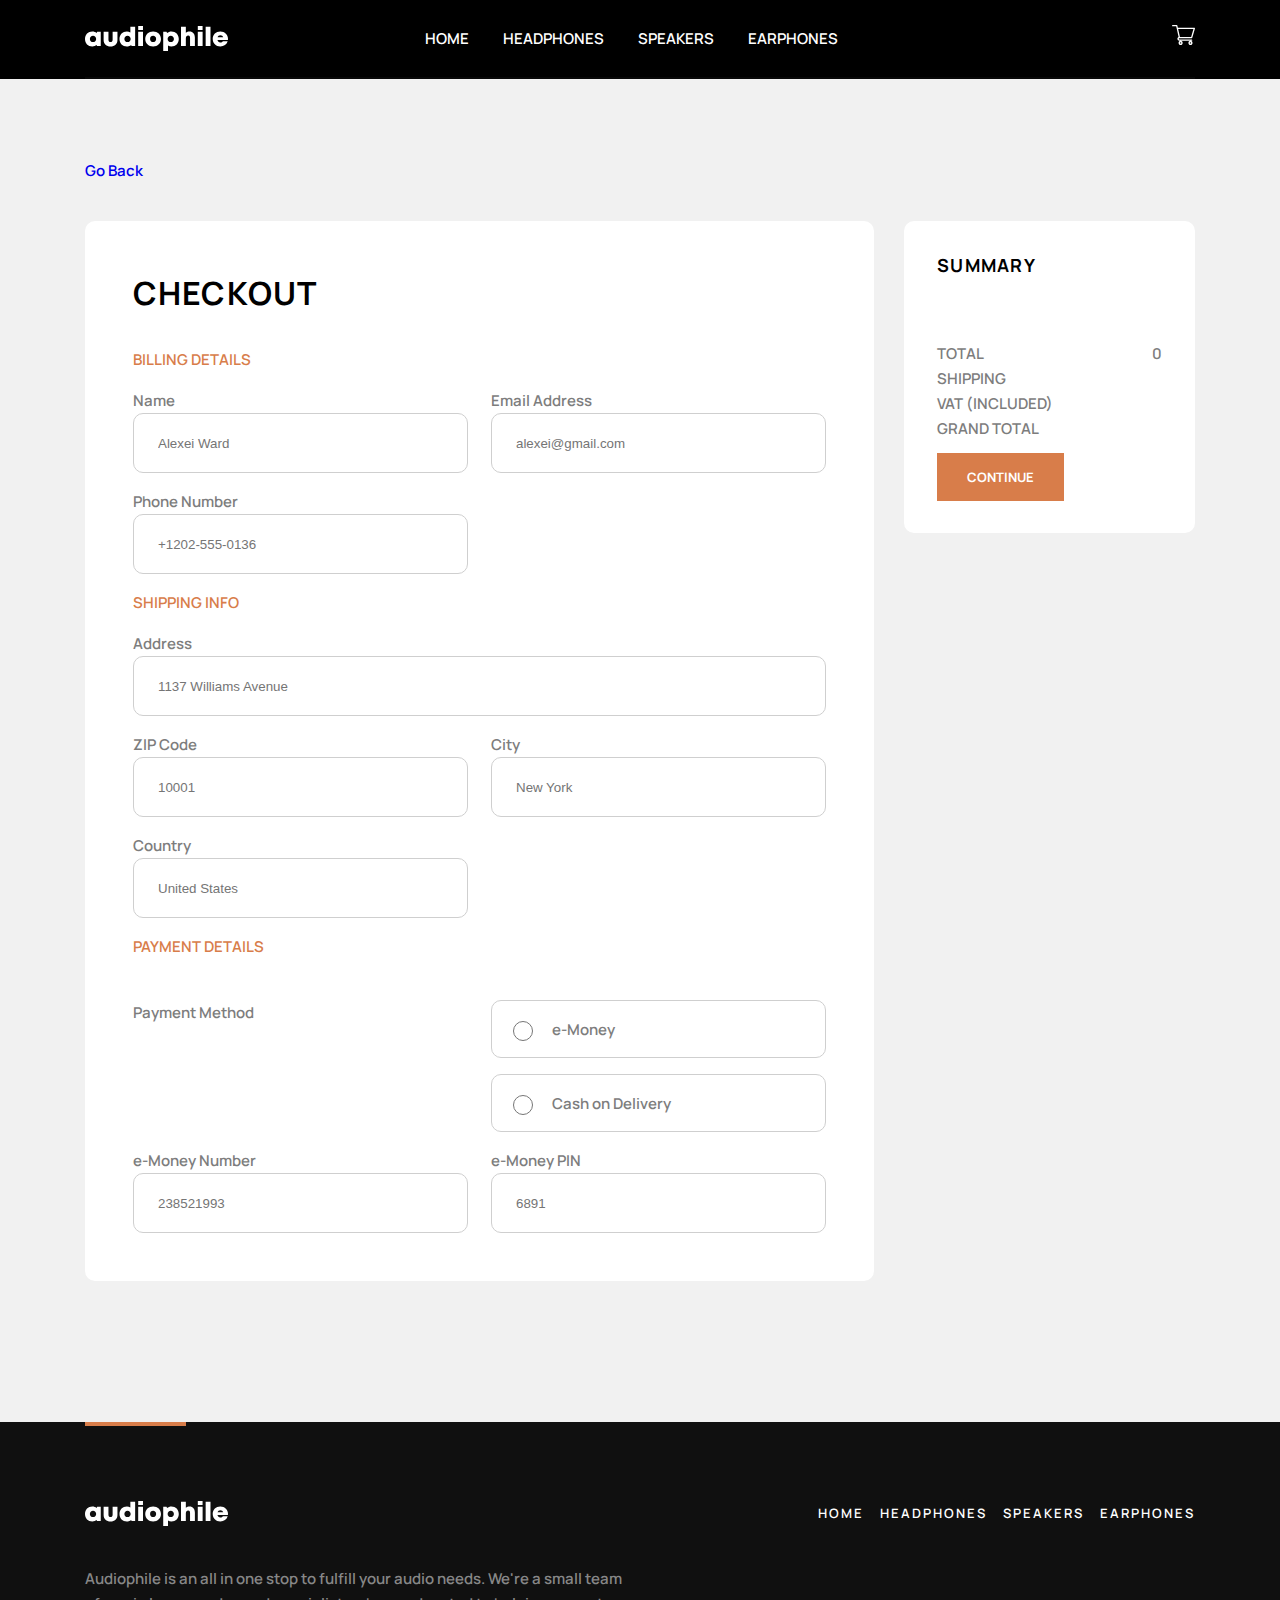
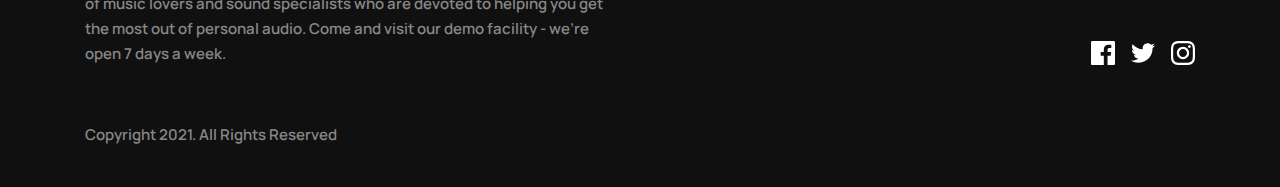
==== commit 81a29a0b: "cart complet, checkout summary in lucru" ====
--- a/checkout.html
+++ b/checkout.html
@@ -4,6 +4,7 @@
     <meta charset="UTF-8" />
     <meta name="viewport" content="width=device-width, initial-scale=1.0" />
     <link rel="stylesheet" href="/styles/checkout.css" />
+    <link rel="stylesheet" href="/styles/cart.css" />
     <link
       rel="stylesheet"
       href="https://cdnjs.cloudflare.com/ajax/libs/font-awesome/6.4.0/css/all.min.css"
@@ -13,7 +14,7 @@
     />
     <title>Document</title>
   </head>
-  <body id="body" onload="getCheckoutItemsAndTotal()">
+  <body id="body" onload="getCheckoutItemsAndTotal(), checkoutSummary()">
     <section id="modal-background">
       <section id="modal">
         <section class="modal-containers">
@@ -21,11 +22,12 @@
             <h6 class="h6 cart-items-number">
               CART (<span id="cart-total-items">0</span>)
             </h6>
-            <a href="#">Remove all</a>
-          </section>
+            <a onclick="clearArray()">Remove all</a>
+          </section>
+          <section id="containers" id="divs"></section>
           <section class="cart-total">
-            <p class="total-text">TOTAL</p>
-            <p class="h6 cart-total-price">$ <span id="total">0</span></p>
+            <p class="total-text" id="total">TOTAL</p>
+            <p class="h6 cart-total-price">$ <span id="totalPrice">0</span></p>
           </section>
           <a href="checkout.html" class="link-see-product">
             <button type="button" class="button-see-product checkout-button">
@@ -128,11 +130,11 @@
     <section class="go-back">
       <a href="headphones.html"> Go Back</a>
     </section>
-    <form action="#" class="main-form-container">
+    <form action="#" id="form" class="main-form-container" method="post">
       <section class="checkout-container">
         <section class="checkout">
           <h3 class="h3">CHECKOUT</h3>
-          <p>BILLING DETAILS</p>
+          <p class="billing-payment-details">BILLING DETAILS</p>
           <section class="form">
             <section class="input-and-label">
               <label for="name">Name</label>
@@ -162,7 +164,7 @@
               />
             </section>
           </section>
-          <p>SHIPPING INFO</p>
+          <p class="billing-payment-details">SHIPPING INFO</p>
           <section class="form">
             <section class="input-and-label adress">
               <label for="address">Address</label>
@@ -197,8 +199,8 @@
               />
             </section>
           </section>
-          <p>PAYMENT DETAILS</p>
-          <p>Payment Method</p>
+          <p class="billing-payment-details">PAYMENT DETAILS</p>
+          <p class="payment-method-title">Payment Method</p>
           <section class="form payment-form">
             <section class="payment-form-inputs">
               <section class="radio-payment">
@@ -246,11 +248,27 @@
         <section class="summary">
           <section class="summary-removeall">
             <h5 class="h6">SUMMARY</h5>
-            <button>Remove all</button>
+            <!-- <button>Remove all</button> -->
           </section>
 
-          <div id="products"></div>
-          <div id="total"></div>
+          <div id="products-summary"></div>
+          <section>
+            <section class="total-price">
+              <div>TOTAL</div>
+              <div id="total-summary"></div>
+            </section>
+            <section class="shipping-price">SHIPPING</section>
+            <section class="vat-price">VAT (INCLUDED)</section>
+            <section class="grand-total">GRAND TOTAL</section>
+            <button
+              type="submit"
+              form="form"
+              value="submit"
+              class="button-see-product"
+            >
+              CONTINUE
+            </button>
+          </section>
         </section>
       </section>
     </form>
@@ -347,6 +365,10 @@
     </section>
     <script src="/js/menu.js"></script>
     <script src="/js/modal.js"></script>
+    <script src="/js/checkout-summary.js"></script>
+    <script src="/js/quantity.js"></script>
     <script src="/js/checkout.js"></script>
+    <script src="/js/initData.js"></script>
+    <script src="/js/test.js"></script>
   </body>
 </html>
--- a/styles/checkout.css
+++ b/styles/checkout.css
@@ -1,3 +1,4 @@
+@import url("https://fonts.googleapis.com/css2?family=Manrope:wght@300;400;500;600;700&family=Philosopher&family=Source+Code+Pro&display=swap");
 @import url("https://fonts.googleapis.com/css2?family=Manrope:wght@300;400;500;600;700&family=Philosopher&family=Source+Code+Pro&display=swap");
 @import url("https://fonts.googleapis.com/css2?family=Manrope:wght@300;400;500;600;700&family=Philosopher&family=Source+Code+Pro&display=swap");
 body {
@@ -429,8 +430,7 @@
   z-index: 3;
   top: 0;
 }
-
-#modal {
+#modal-background #modal {
   position: absolute;
   display: block;
   width: 313px;
@@ -441,29 +441,38 @@
   border-radius: 10px;
   padding: 32px 32px;
 }
-#modal .modal-containers {
+#modal-background #modal .modal-containers {
   width: 100%;
   height: 100%;
   display: flex;
   flex-direction: column;
   justify-content: space-between;
 }
-
-.cart-title {
+#modal-background #modal .modal-containers #containers {
+  display: flex;
+  flex-direction: column;
+  gap: 24px;
+  margin: 32px 0px;
+}
+#modal-background #modal .modal-containers .buttons-cart {
+  display: flex;
+  justify-content: center;
+  align-items: center;
+}
+#modal-background #modal .modal-containers .cart-total {
+  display: flex;
+  justify-content: space-between;
+}
+#modal-background #modal .modal-containers .cart-total .total-text,
+#modal-background #modal .modal-containers .cart-total .cart-total-price {
+  margin: 0;
+}
+#modal-background #modal .modal-containers .cart-title {
   display: flex;
   justify-content: space-between;
   align-items: center;
 }
-.cart-title .cart-items-number {
-  margin: 0;
-}
-
-.cart-total {
-  display: flex;
-  justify-content: space-between;
-}
-.cart-total .total-text,
-.cart-total .cart-total-price {
+#modal-background #modal .modal-containers .cart-title .cart-items-number {
   margin: 0;
 }
 
@@ -476,6 +485,62 @@
 }
 .checkout-button:hover {
   background-color: #fbaf85;
+}
+
+.product-container {
+  display: flex;
+  width: 313px;
+}
+.product-container .image-container-cart {
+  width: 64px;
+  height: 64px;
+  background-color: #f1f1f1;
+  border-radius: 10px;
+  justify-content: center;
+}
+.product-container .image-container-cart img {
+  width: 36px;
+  height: 36px;
+}
+.product-container .buttons-cart {
+  justify-content: flex-end;
+  vertical-align: middle;
+  align-items: center;
+  width: 96px;
+  height: 63px;
+  margin-left: auto;
+}
+.product-container .buttons-cart button {
+  width: 32px;
+  height: 32px;
+  border: none;
+}
+.product-container .name-and-price-cart {
+  margin-left: 16px;
+  flex-direction: column;
+  height: 60px;
+  justify-content: center;
+  align-items: flex-start;
+}
+.product-container .name-and-price-cart p {
+  margin: 0px;
+}
+.product-container .name-and-price-cart .product-title {
+  color: #000000;
+  font-weight: bolder;
+}
+.product-container div {
+  display: flex;
+  align-items: center;
+}
+.product-container div .product-quantity {
+  display: flex;
+  margin: 0px;
+  width: 32px;
+  height: 32px;
+  justify-content: center;
+  align-items: center;
+  background-color: #f1f1f1;
 }
 
 @media (width < 480px) {
@@ -494,6 +559,18 @@
     width: 271px;
   }
 }
+.go-back a:visited {
+  color: #7D7D7D;
+  background-color: transparent;
+  text-decoration: none;
+}
+.go-back a:hover {
+  color: #d87d4a;
+}
+.go-back a:active {
+  color: #d87d4a;
+}
+
 body {
   background-color: #f1f1f1;
   width: 100%;
@@ -636,38 +713,37 @@
   #total {
     height: 20px;
     width: 100px;
-    border: 1px solid red;
   }
 }
 @media (width > 1080px) {
+  .icon {
+    display: none;
+  }
   .main-form-container {
     width: 1110px;
-    height: 1126px;
     margin: 142px auto 141px;
   }
   .checkout-container {
     width: 1110px;
-    height: 1126px;
     display: flex;
     gap: 30px;
   }
   .checkout-container .checkout {
     background-color: white;
     width: 730px;
-    height: 1126px;
-    display: flex;
-    flex-direction: column;
-    border-radius: 5px;
+    display: flex;
+    flex-direction: column;
+    border-radius: 10px;
     padding: 54px 48px 48px;
   }
   .checkout-container .checkout .h3 {
-    margin-top: 0px;
-    color: #cfcfcf;
+    margin-bottom: 20px;
   }
   .form {
     display: flex;
     flex-wrap: wrap;
     justify-content: space-between;
+    gap: 16px;
   }
   .input-and-label {
     display: flex;
@@ -736,20 +812,7 @@
   .motor-bike-container {
     display: flex;
   }
-  .summary {
-    display: flex;
-    flex-direction: column;
-    width: 350px;
-    height: 450px;
-    background-color: white;
-    border-radius: 5px;
-    padding: 32px 33px;
-  }
-  .summary .h6 {
-    margin: 0;
-  }
   button {
-    background-color: white;
     border: none;
   }
   .summary-removeall {
@@ -759,6 +822,79 @@
   #total {
     height: 20px;
     width: 100px;
-    border: 1px solid red;
-  }
+  }
+  .summary {
+    display: flex;
+    flex-direction: column;
+    width: 350px;
+    height: -moz-fit-content;
+    height: fit-content;
+    background-color: white;
+    border-radius: 10px;
+    padding: 32px 33px;
+  }
+  .summary #products-summary {
+    margin: 32px 0px;
+    display: flex;
+    flex-direction: column;
+    gap: 24px;
+  }
+  .summary #products-summary .product-container-summary {
+    display: flex;
+    width: 284px;
+  }
+  .summary #products-summary .product-container-summary .image-container-summary {
+    display: flex;
+    align-items: center;
+    justify-content: center;
+    background-color: #f1f1f1;
+    border-radius: 10px;
+    width: 64px;
+    height: 64px;
+  }
+  .summary #products-summary .product-container-summary .image-container-summary img {
+    width: 36px;
+  }
+  .summary .h6 {
+    margin: 0;
+  }
+  .product-container-summary {
+    display: flex;
+    width: 284px;
+  }
+  .product-container-summary .name-and-price-summary {
+    width: 130px;
+    padding-left: 16px;
+  }
+  .product-container-summary .product-quantity {
+    width: 90px;
+    text-align: end;
+  }
+  .product-container-summary .image-container-summary {
+    display: flex;
+    align-items: center;
+    justify-content: center;
+    background-color: #f1f1f1;
+    border-radius: 10px;
+    width: 64px;
+    height: 64px;
+  }
+  .product-container-summary .image-container-summary img {
+    width: 36px;
+  }
+}
+.billing-payment-details {
+  color: #d87d4a;
+  margin: 16px 0px;
+}
+
+.payment-method-title {
+  position: relative;
+  transform: translateY(25px);
+  width: 200px;
+}
+
+.total-price {
+  display: flex;
+  justify-content: space-between;
 }/*# sourceMappingURL=checkout.css.map */--- a/styles/cart.css
+++ b/styles/cart.css
@@ -0,0 +1 @@
+/*# sourceMappingURL=cart.css.map */